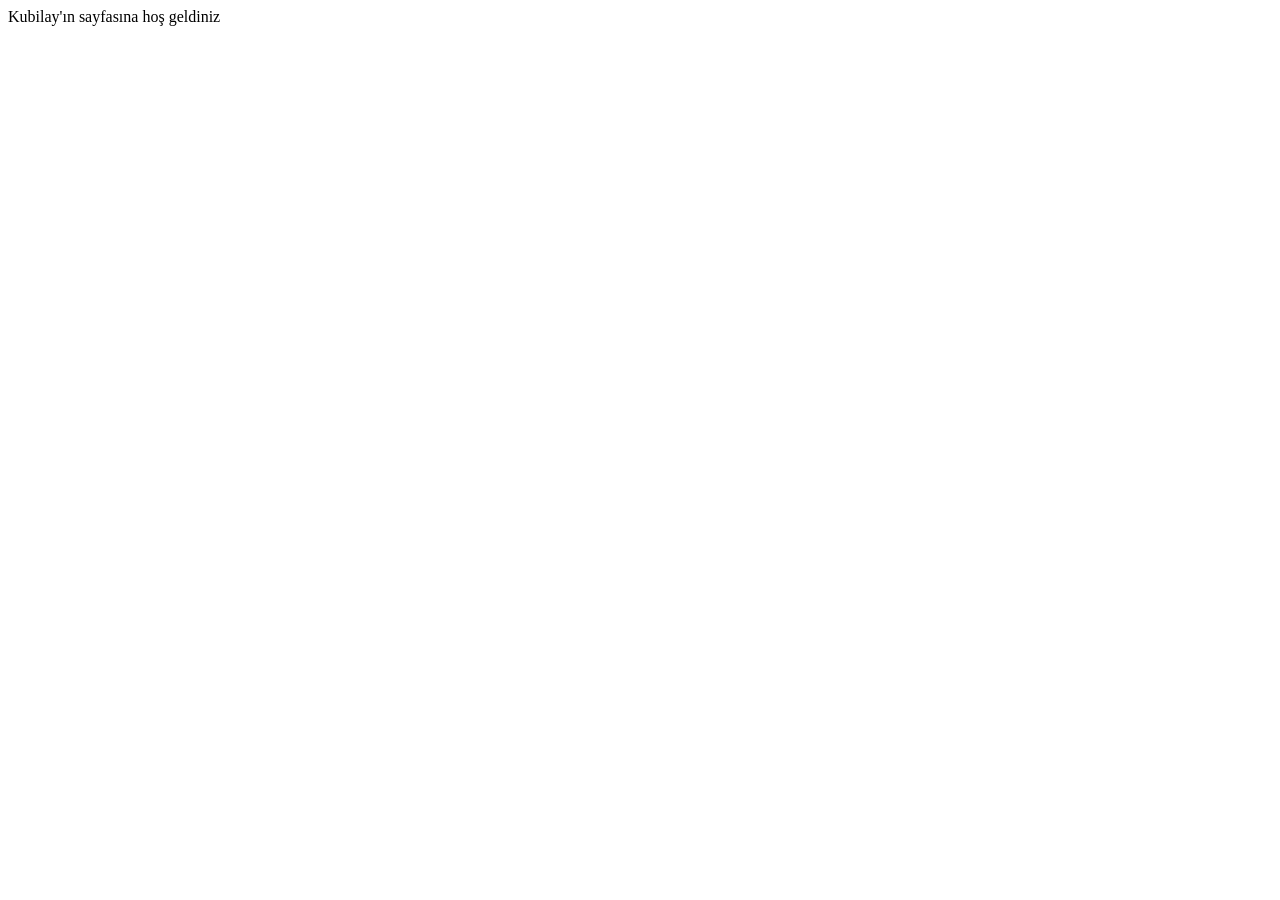
==== index.html @ 3a724dd2 "Add files via upload" ====
<!DOCTYPE html>
<html lang="en">
<head>
    <meta charset="UTF-8">
    <meta name="viewport" content="width=device-width, initial-scale=1.0">
    <title>Document</title>
</head>
<body>
    Kubilay'ın sayfasına hoş geldiniz
</body>
</html>
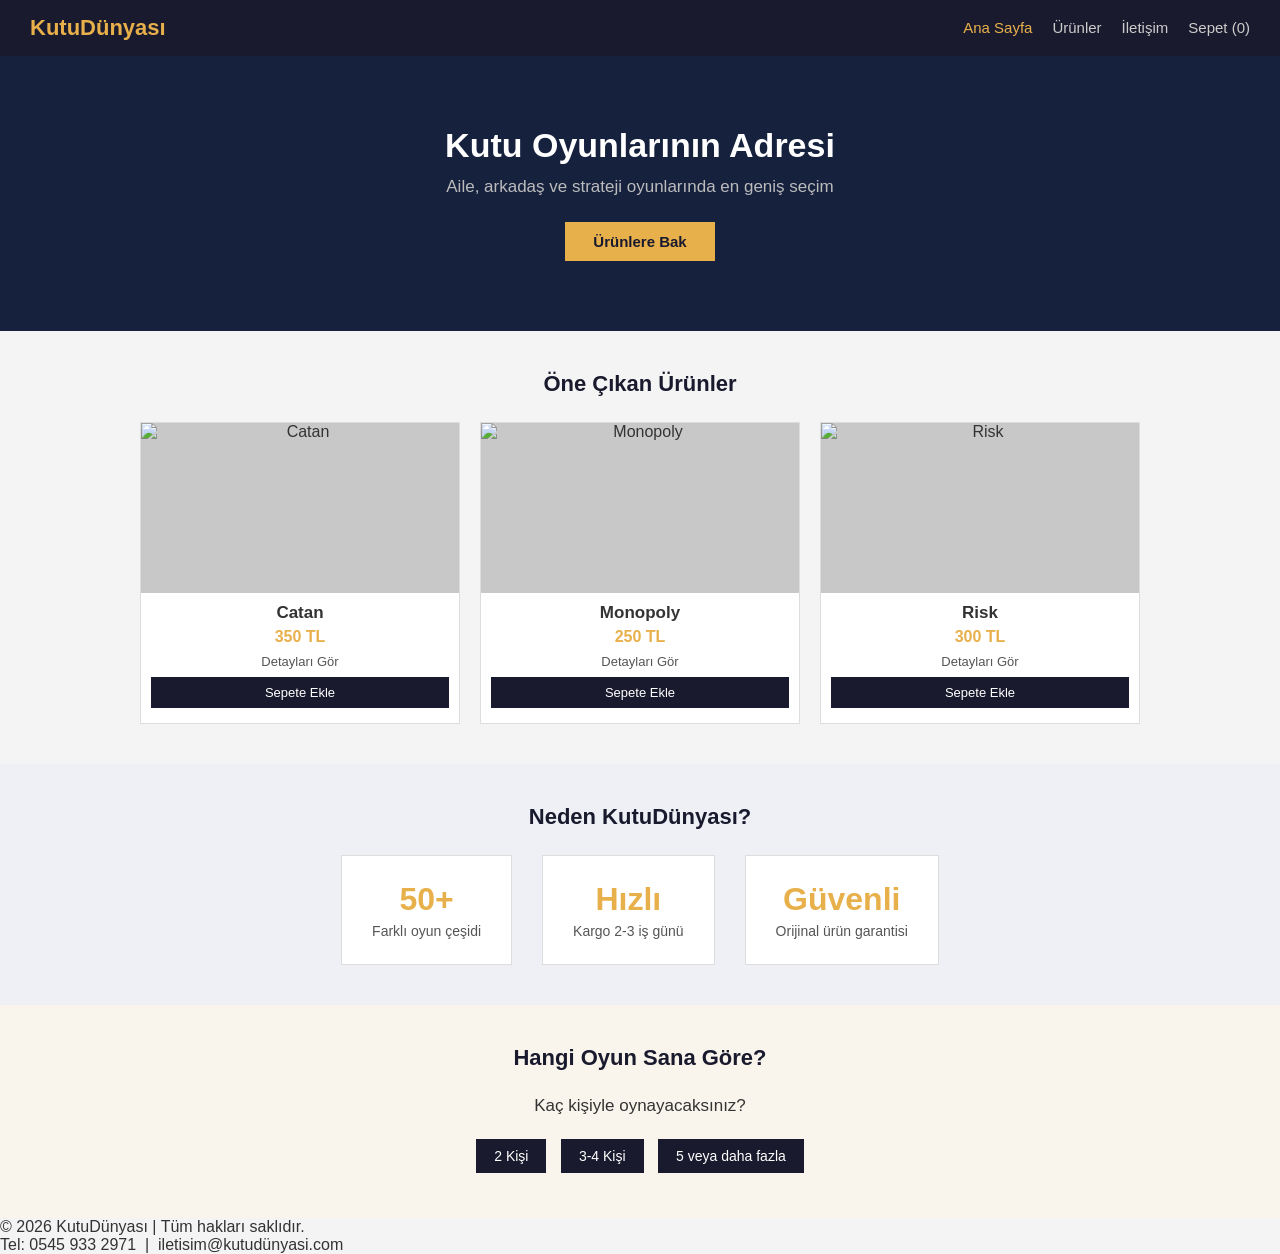
==== commit 2dce9b25: "Add files via upload" ====
--- a/index.html
+++ b/index.html
@@ -1,11 +1,108 @@
-<!DOCTYPE html>
-<html lang="en">
-<head>
-    <meta charset="UTF-8">
-    <meta name="viewport" content="width=device-width, initial-scale=1.0">
-    <title>Document</title>
-</head>
-<body>
-    Kubilay'ın sayfasına hoş geldiniz
-</body>
-</html>+<!DOCTYPE html>
+<html lang="tr">
+<head>
+    <meta charset="UTF-8">
+    <meta name="viewport" content="width=device-width, initial-scale=1.0">
+    <title>KutuDünyası - Kutu Oyunları</title>
+    <link rel="stylesheet" href="styles/style.css">
+</head>
+<body>
+
+    <nav class="navbar">
+        <a href="index.html" class="nav-logo">KutuDünyası</a>
+        <ul class="nav-links">
+            <li><a href="index.html" class="aktif">Ana Sayfa</a></li>
+            <li><a href="pages/urunler.html">Ürünler</a></li>
+            <li><a href="pages/iletisim.html">İletişim</a></li>
+            <li><a href="pages/sepet.html">Sepet (<span id="sepet-sayisi">0</span>)</a></li>
+        </ul>
+        <button class="hamburger">&#9776;</button>
+    </nav>
+
+    <div class="hero">
+        <h1>Kutu Oyunlarının Adresi</h1>
+        <p>Aile, arkadaş ve strateji oyunlarında en geniş seçim</p>
+        <a href="pages/urunler.html" class="btn">Ürünlere Bak</a>
+    </div>
+
+    <section>
+        <h2>Öne Çıkan Ürünler</h2>
+        <div class="urun-grid">
+            <div class="urun-kart">
+                <img src="images/catan.jpg" alt="Catan">
+                <h3>Catan</h3>
+                <p class="fiyat">350 TL</p>
+                <a href="pages/urun-detay.html" class="detay-link">Detayları Gör</a>
+                <button class="sepete-ekle" data-isim="Catan" data-fiyat="350">Sepete Ekle</button>
+            </div>
+            <div class="urun-kart">
+                <img src="images/monopoly.jpg" alt="Monopoly">
+                <h3>Monopoly</h3>
+                <p class="fiyat">250 TL</p>
+                <a href="pages/urunler.html" class="detay-link">Detayları Gör</a>
+                <button class="sepete-ekle" data-isim="Monopoly" data-fiyat="250">Sepete Ekle</button>
+            </div>
+            <div class="urun-kart">
+                <img src="images/risk.jpg" alt="Risk">
+                <h3>Risk</h3>
+                <p class="fiyat">300 TL</p>
+                <a href="pages/urunler.html" class="detay-link">Detayları Gör</a>
+                <button class="sepete-ekle" data-isim="Risk" data-fiyat="300">Sepete Ekle</button>
+            </div>
+        </div>
+    </section>
+
+    <section class="ozet-bolum">
+        <h2>Neden KutuDünyası?</h2>
+        <div class="ozet-grid">
+            <div class="ozet-kutu">
+                <h3>50+</h3>
+                <p>Farklı oyun çeşidi</p>
+            </div>
+            <div class="ozet-kutu">
+                <h3>Hızlı</h3>
+                <p>Kargo 2-3 iş günü</p>
+            </div>
+            <div class="ozet-kutu">
+                <h3>Güvenli</h3>
+                <p>Orijinal ürün garantisi</p>
+            </div>
+        </div>
+    </section>
+
+    <section class="quiz-bolum">
+        <h2>Hangi Oyun Sana Göre?</h2>
+        <div class="quiz-alani">
+            <div id="soru-0" class="soru">
+                <p>Kaç kişiyle oynayacaksınız?</p>
+                <button class="quiz-btn" data-soru="0" data-cevap="az">2 Kişi</button>
+                <button class="quiz-btn" data-soru="0" data-cevap="orta">3-4 Kişi</button>
+                <button class="quiz-btn" data-soru="0" data-cevap="fazla">5 veya daha fazla</button>
+            </div>
+            <div id="soru-1" class="soru gizli">
+                <p>Ne kadar süre oynamak istiyorsunuz?</p>
+                <button class="quiz-btn" data-soru="1" data-cevap="kisa">30 dakika</button>
+                <button class="quiz-btn" data-soru="1" data-cevap="orta">1 saat</button>
+                <button class="quiz-btn" data-soru="1" data-cevap="uzun">2 saat veya daha fazla</button>
+            </div>
+            <div id="soru-2" class="soru gizli">
+                <p>Hangi tür oyunları tercih edersiniz?</p>
+                <button class="quiz-btn" data-soru="2" data-cevap="strateji">Strateji</button>
+                <button class="quiz-btn" data-soru="2" data-cevap="kelime">Kelime</button>
+                <button class="quiz-btn" data-soru="2" data-cevap="aile">Aile Eğlencesi</button>
+            </div>
+            <div id="sonuc" class="gizli">
+                <p id="tavsiye-metni"></p>
+                <button id="quiz-sifirla">Tekrar Dene</button>
+            </div>
+        </div>
+    </section>
+
+    <footer>
+        <p>© 2026 KutuDünyası | Tüm hakları saklıdır.</p>
+        <p>Tel: 0545 933 2971 &nbsp;|&nbsp; iletisim@kutudünyasi.com</p>
+    </footer>
+
+    <script src="scripts/myscript.js"></script>
+</body>
+</html>
--- a/styles/style.css
+++ b/styles/style.css
@@ -0,0 +1,397 @@
+* {
+    margin: 0;
+    padding: 0;
+    box-sizing: border-box;
+}
+
+body {
+    font-family: Arial, sans-serif;
+    background-color: #f4f4f4;
+    color: #333;
+}
+
+.navbar {
+    background-color: #1a1a2e;
+    display: flex;
+    justify-content: space-between;
+    align-items: center;
+    padding: 15px 30px;
+    position: sticky;
+    top: 0;
+    z-index: 99;
+}
+
+.nav-logo {
+    color: #e8b04b;
+    font-size: 22px;
+    font-weight: bold;
+    text-decoration: none;
+}
+
+.nav-links {
+    list-style: none;
+    display: flex;
+    gap: 20px;
+}
+
+.nav-links a {
+    color: #ccc;
+    text-decoration: none;
+    font-size: 15px;
+    padding: 5px 0;
+}
+
+.nav-links a:hover,
+.nav-links a.aktif {
+    color: #e8b04b;
+}
+
+.hamburger {
+    display: none;
+    color: white;
+    font-size: 26px;
+    cursor: pointer;
+    background: none;
+    border: none;
+}
+
+.hero {
+    background-color: #16213e;
+    color: white;
+    text-align: center;
+    padding: 70px 20px;
+}
+
+.hero h1 {
+    font-size: 34px;
+    margin-bottom: 12px;
+}
+
+.hero p {
+    font-size: 17px;
+    color: #bbb;
+    margin-bottom: 25px;
+}
+
+.btn {
+    background-color: #e8b04b;
+    color: #1a1a2e;
+    padding: 11px 28px;
+    text-decoration: none;
+    font-weight: bold;
+    font-size: 15px;
+    display: inline-block;
+    border: none;
+    cursor: pointer;
+}
+
+.btn:hover {
+    background-color: #d4a03a;
+}
+
+section {
+    padding: 40px 30px;
+}
+
+section h2 {
+    font-size: 22px;
+    margin-bottom: 25px;
+    text-align: center;
+    color: #1a1a2e;
+}
+
+.urun-grid {
+    display: grid;
+    grid-template-columns: repeat(3, 1fr);
+    gap: 20px;
+    max-width: 1000px;
+    margin: 0 auto;
+}
+
+.urun-kart {
+    background-color: white;
+    border: 1px solid #ddd;
+    text-align: center;
+    padding-bottom: 15px;
+}
+
+.urun-kart img {
+    width: 100%;
+    height: 170px;
+    object-fit: cover;
+    display: block;
+    background-color: #c8c8c8;
+}
+
+.urun-kart h3 {
+    margin: 10px 0 5px;
+    font-size: 17px;
+    padding: 0 10px;
+}
+
+.urun-kart .fiyat {
+    color: #e8b04b;
+    font-size: 16px;
+    font-weight: bold;
+    margin-bottom: 8px;
+}
+
+.urun-kart .detay-link {
+    display: block;
+    font-size: 13px;
+    color: #555;
+    text-decoration: none;
+    margin-bottom: 8px;
+}
+
+.urun-kart .detay-link:hover {
+    color: #1a1a2e;
+}
+
+.urun-kart button {
+    background-color: #1a1a2e;
+    color: white;
+    border: none;
+    padding: 8px 0;
+    cursor: pointer;
+    font-size: 13px;
+    width: calc(100% - 20px);
+    margin: 0 10px;
+}
+
+.urun-kart button:hover {
+    background-color: #e8b04b;
+    color: #1a1a2e;
+}
+
+.ozet-bolum {
+    background-color: #eef0f5;
+}
+
+.ozet-grid {
+    display: flex;
+    justify-content: center;
+    gap: 30px;
+    flex-wrap: wrap;
+    max-width: 800px;
+    margin: 0 auto;
+}
+
+.ozet-kutu {
+    background-color: white;
+    border: 1px solid #ddd;
+    padding: 25px 30px;
+    text-align: center;
+    min-width: 160px;
+}
+
+.ozet-kutu h3 {
+    font-size: 32px;
+    color: #e8b04b;
+    margin-bottom: 5px;
+}
+
+.ozet-kutu p {
+    color: #555;
+    font-size: 14px;
+}
+
+.quiz-bolum {
+    background-color: #f9f5ec;
+}
+
+.quiz-alani {
+    max-width: 500px;
+    margin: 0 auto;
+    text-align: center;
+}
+
+.soru p {
+    font-size: 17px;
+    margin-bottom: 18px;
+    color: #333;
+}
+
+.soru button {
+    background-color: #1a1a2e;
+    color: white;
+    border: none;
+    padding: 9px 18px;
+    margin: 5px;
+    cursor: pointer;
+    font-size: 14px;
+}
+
+.soru button:hover {
+    background-color: #e8b04b;
+    color: #1a1a2e;
+}
+
+.gizli {
+    display: none;
+}
+
+#sonuc p {
+    font-size: 20px;
+    font-weight: bold;
+    color: #1a1a2e;
+    margin-bottom: 15px;
+}
+
+#sonuc button {
+    background-color: #e8b04b;
+    color: #1a1a2e;
+    border: none;
+    padding: 9px 20px;
+    cursor: pointer;
+    font-size: 14px;
+    font-weight: bold;
+}
+
+.urun-detay-alani {
+    max-width: 850px;
+    margin: 0 auto;
+    display: flex;
+    gap: 35px;
+    align-items: flex-start;
+}
+
+.urun-detay-alani img {
+    width: 320px;
+    height: 280px;
+    object-fit: cover;
+    background-color: #c8c8c8;
+    flex-shrink: 0;
+}
+
+.urun-detay-bilgi h2 {
+    font-size: 26px;
+    margin-bottom: 10px;
+}
+
+.urun-detay-bilgi .fiyat {
+    font-size: 22px;
+    color: #e8b04b;
+    font-weight: bold;
+    margin: 12px 0;
+}
+
+.urun-detay-bilgi p {
+    line-height: 1.7;
+    margin-bottom: 12px;
+    color: #555;
+}
+
+.urun-detay-bilgi ul {
+    margin: 10px 0 15px 20px;
+    color: #555;
+    line-height: 1.8;
+}
+
+.sepet-alani {
+    max-width: 750px;
+    margin: 0 auto;
+}
+
+.sepet-tablo {
+    width: 100%;
+    border-collapse: collapse;
+    margin-bottom: 20px;
+}
+
+.sepet-tablo th,
+.sepet-tablo td {
+    border: 1px solid #ddd;
+    padding: 11px 14px;
+    text-align: left;
+}
+
+.sepet-tablo th {
+    background-color: #1a1a2e;
+    color: white;
+}
+
+.sepet-tablo tr:nth-child(even) {
+    background-color: #f9f9f9;
+}
+
+.sil-btn {
+    background-color: #c0392b;
+    color: white;
+    border: none;
+    padding: 5px 12px;
+    cursor: pointer;
+    font-size: 13px;
+}
+
+.sil-btn:hover {
+    background-color: #a93226;
+}
+
+.sepet-toplam {
+    text-align: right;
+    font-size: 18px;
+    font-weight: bold;
+    color: #1a1a2e;
+    margin-bottom: 15px;
+}
+
+.sepet-butonlar {
+    display: flex;
+    gap: 10px;
+    justify-content: flex-end;
+}
+
+.sepet-butonlar button {
+    padding: 10px 20px;
+    border: none;
+    cursor: pointer;
+    font-size: 14px;
+}
+
+#sepet-temizle {
+    background-color: #7f8c8d;
+    color: white;
+}
+
+#sepet-onayla {
+    background-color: #27ae60;
+    color: white;
+}
+
+.sepet-bos {
+    text-align: center;
+    padding: 50px 20px;
+    color: #888;
+    font-size: 17px;
+}
+
+.iletisim-wrapper {
+    max-width: 520px;
+    margin: 0 auto;
+}
+
+.iletisim-wrapper label {
+    display: block;
+    font-weight: bold;
+    margin-bottom: 5px;
+    font-size: 14px;
+}
+
+.iletisim-wrapper input,
+.iletisim-wrapper select,
+.iletisim-wrapper textarea {
+    width: 100%;
+    padding: 9px 11px;
+    border: 1px solid #ccc;
+    margin-bottom: 5px;
+    font-size: 14px;
+    font-family: Arial, sans-serif;
+}
+
+.iletisim-wrapper textarea {
+    height: 110px;
+    resize: vertical;
+}
+
+
